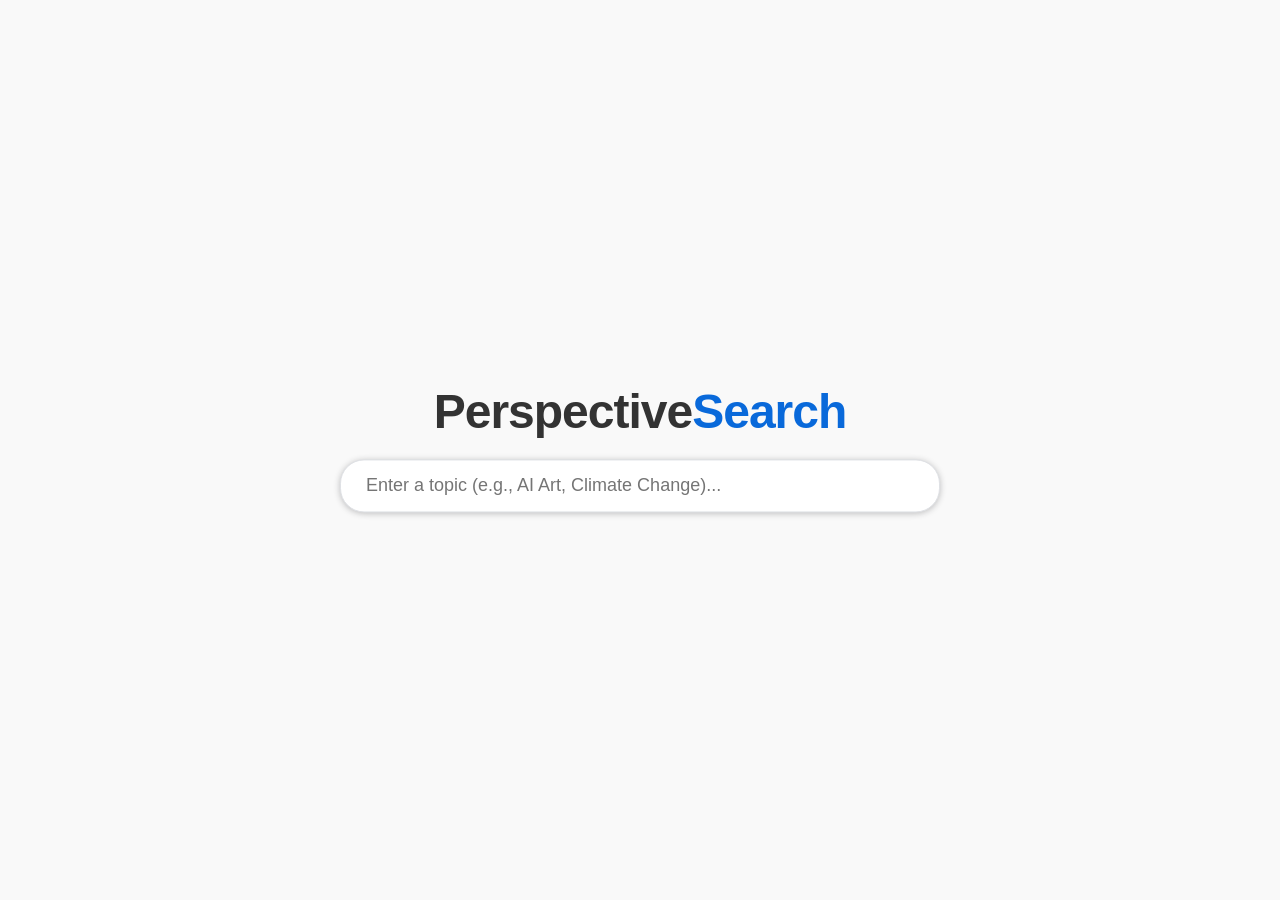
==== week4/index.html @ 608c6807 "week4" ====
<!DOCTYPE html>
<html lang="en">
<head>
    <meta charset="UTF-8">
    <title>Perspective Engine</title>
    <style>
        body { margin: 0; overflow: hidden; font-family: 'Inter', sans-serif; background: #f9f9f9; }
        
        /* 搜索引擎风格 UI */
        #searchContainer {
            position: absolute;
            top: 50%;
            left: 50%;
            transform: translate(-50%, -50%);
            width: 100%;
            max-width: 600px;
            z-index: 1000;
            text-align: center;
            transition: all 0.5s ease-in-out;
        }

        /* 搜索后的状态：移动到顶部 */
        body.has-results #searchContainer {
            top: 60px;
            max-width: 800px;
        }

        h1.logo {
            font-size: 3rem;
            color: #333;
            margin-bottom: 20px;
            letter-spacing: -1px;
            transition: all 0.3s ease;
        }
        
        body.has-results h1.logo {
            font-size: 1.5rem;
            display: inline-block;
            margin-right: 20px;
            margin-bottom: 0;
            vertical-align: middle;
        }

        .input-group {
            position: relative;
            display: inline-block;
            width: 100%;
        }

        body.has-results .input-group {
            width: 60%;
            vertical-align: middle;
        }

        input[type="text"] {
            width: 100%;
            padding: 15px 25px;
            font-size: 18px;
            border: 1px solid #dfe1e5;
            border-radius: 24px;
            box-shadow: 0 1px 6px rgba(32,33,36,.28);
            outline: none;
            box-sizing: border-box;
            transition: box-shadow 0.2s;
        }

        input[type="text"]:focus {
            box-shadow: 0 1px 6px rgba(32,33,36,.5);
        }

        /* 加载状态提示 */
        #status {
            margin-top: 15px;
            color: #666;
            font-size: 14px;
            min-height: 20px;
            opacity: 0;
            transition: opacity 0.3s;
        }
        
        body.has-results #status {
            position: fixed;
            bottom: 20px;
            left: 50%;
            transform: translateX(-50%);
            background: rgba(255,255,255,0.9);
            padding: 5px 15px;
            border-radius: 15px;
        }

        /* 悬停显示的观点气泡 */
        #perspectiveTooltip {
            position: absolute;
            pointer-events: none;
            background: rgba(0, 0, 0, 0.85);
            color: white;
            padding: 12px 16px;
            border-radius: 8px;
            max-width: 300px;
            font-size: 14px;
            line-height: 1.4;
            z-index: 2000;
            opacity: 0;
            transition: opacity 0.2s;
            box-shadow: 0 4px 12px rgba(0,0,0,0.2);
            transform: translate(-50%, -120%); /* 默认在鼠标上方 */
        }

        .type-tag {
            display: inline-block;
            background: #0969da;
            color: white;
            padding: 2px 6px;
            border-radius: 4px;
            font-size: 10px;
            margin-bottom: 4px;
            text-transform: uppercase;
        }
    </style>
</head>
<body>

    <div id="searchContainer">
        <h1 class="logo">Perspective<span style="color:#0969da">Search</span></h1>
        <div class="input-group">
            <input type="text" id="searchInput" placeholder="Enter a topic (e.g., AI Art, Climate Change)..." autocomplete="off">
        </div>
        <div id="status">Ready to search</div>
    </div>

    <div id="perspectiveTooltip"></div>

    <script type="module">
        import { UMAP } from "https://cdn.skypack.dev/umap-js";

        // === 全局变量 ===
        let canvas;
        let ctx;
        let people = {}; // 存储所有用户数据 {id: {name, handle, desc, type, x, y, img...}}
        let drawOrder = []; // 渲染顺序
        let hoveredPersonID = null;
        let isSearching = false;
        
        // 你的 Replicate Proxy Token (如果需要)
        const authToken = ""; 
        const replicateProxy = "https://itp-ima-replicate-proxy.web.app/api/create_n_get";

        // === 初始化 ===
        window.onload = () => {
            initCanvas();
            setupUI();
            animate();
            
            // 尝试加载本地存储（可选，如果想保留上次搜索结果）
            const saved = localStorage.getItem('perspective_people');
            if(saved) {
                // 如果有旧数据，直接进入结果模式
                people = JSON.parse(saved);
                // 恢复图片对象
                for(let id in people) {
                   reloadImage(people[id]);
                }
                drawOrder = Object.keys(people);
                if(drawOrder.length > 0) {
                    document.body.classList.add('has-results');
                    runUMAP(); // 重新计算布局以适应屏幕
                }
            }
        };

        function setupUI() {
            const input = document.getElementById('searchInput');
            input.addEventListener('keydown', (e) => {
                if (e.key === 'Enter') {
                    const topic = input.value.trim();
                    if (topic) startSearch(topic);
                }
            });
        }

        function initCanvas() {
            canvas = document.createElement('canvas');
            canvas.style.position = 'absolute';
            canvas.style.top = '0';
            canvas.style.left = '0';
            canvas.style.zIndex = '0'; // 在 UI 下层
            document.body.appendChild(canvas);
            
            resizeCanvas();
            window.addEventListener('resize', () => {
                resizeCanvas();
                // 窗口改变时重新映射坐标
                if(Object.keys(people).length > 0) projectNormalizedToCanvas(); 
            });

            // 交互事件
            canvas.addEventListener('mousemove', handleMouseMove);
            canvas.addEventListener('click', handleClick);
        }

        function resizeCanvas() {
            canvas.width = window.innerWidth;
            canvas.height = window.innerHeight;
            ctx = canvas.getContext('2d');
        }

        // === 核心逻辑：执行搜索 ===
        async function startSearch(topic) {
            if(isSearching) return;
            isSearching = true;
            updateStatus("Analyzing topic dimensions...", 1);
            document.body.classList.add('has-results'); // 改变 UI 布局

            try {
                // 1. 清空旧数据
                people = {};
                drawOrder = [];
                localStorage.removeItem('perspective_people');

                // 2. 构造 Prompt (藏在代码幕后)
                // 这里我们把用户的需求稍微扩展一下，让 AI 同时生成名字和昵称，方便展示
                const systemPrompt = `You are a social data generator. 
                1. Create a flat JSON object with a list of 15 items.
                2. Each item represents a person with a perspective on the topic provided.
                3. The list should be organized into 5 different types of people (3 people per type).
                4. Fields required for each item: 
                   - "description": (short perspective, max 20 words)
                   - "type": (the category of person)
                   - "name": (a realistic full name)
                   - "handle": (a social media username, starting with @)
                   - "image_prompt": (a visual description of their face/avatar style)
                `;
                
                const fullPrompt = `give me a flat json object with 15 short descriptions of perspectives with about the topic of "${topic}". Please only use the fields description, type, name, handle, and image_prompt.`;

                updateStatus("Generating 15 distinct personas...", 1);

                // 3. 调用 LLM 生成数据
                const llmData = await fetchAI('openai/gpt-5-structured', {
                    prompt: fullPrompt,
                    system_prompt: systemPrompt
                });
                
                let results = llmData.output.json_output;
                // 处理可能返回对象而不是数组的情况
                if (!Array.isArray(results) && results.items) results = results.items;
                if (!Array.isArray(results)) results = Object.values(results);

                console.log("LLM Results:", results);

                // 4. 并行处理：获取文本嵌入 + 生成图片
                updateStatus("Calculating semantic map & Generating avatars...", 1);

                // A. 准备文本用于 Embedding (用于 UMAP 定位)
                // 我们使用 "Type + Description" 来做嵌入，这样观点相似的人会靠在一起
                const textForEmbedding = results.map(r => `${r.type}: ${r.description}`);
                
                // B. 发起 Embedding 请求
                const embedPromise = fetchAI('beautyyuyanli/multilingual-e5-large:a06276a89f1a902d5fc225a9ca32b6e8e6292b7f3b136518878da97c458e2bad', {
                    texts: JSON.stringify(textForEmbedding)
                });

                // C. 发起图片生成请求 (并行 15 个，注意浏览器并发限制，这里简化处理，实际可能需要队列)
                // 为了演示流畅性，我们先创建占位符对象
                const imagePromises = results.map(async (p, index) => {
                    const id = `user_${index}`;
                    people[id] = {
                        ...p,
                        id: id,
                        img: null, // 图片稍后加载
                        imageLoading: true
                    };
                    drawOrder.push(id);

                    // 异步生成单张图片
                    try {
                        const imgRes = await fetchAI('google/imagen-4-fast', {
                            prompt: "square avatar, close up face, " + p.image_prompt
                        });
                        const imgUrl = imgRes.output;
                        
                        // 加载图片对象
                        const imgObj = new Image();
                        imgObj.crossOrigin = "anonymous";
                        imgObj.src = imgUrl;
                        imgObj.onload = () => { people[id].imageLoading = false; };
                        people[id].img = imgObj;
                        people[id].imageURL = imgUrl; // 存 URL 用于序列化
                        
                        return true;
                    } catch(e) {
                        console.error("Image gen failed for", id);
                        people[id].imageLoading = false;
                        return false;
                    }
                });

                // 5. 等待 Embedding 完成 (这决定了位置，比图片更重要)
                const embedRes = await embedPromise;
                const embeddings = embedRes.output;

                // 将 Embedding 存入对象
                results.forEach((_, i) => {
                    const id = `user_${i}`;
                    people[id].embedding = embeddings[i];
                });

                // 6. 运行 UMAP 计算坐标
                runUMAP();
                
                updateStatus(`Found ${results.length} perspectives. Rendering...`, 0); // Hide after a bit
                setTimeout(() => { document.getElementById('status').style.opacity = 0; }, 3000);

                // 保存到本地
                localStorage.setItem('perspective_people', JSON.stringify(people));

            } catch (e) {
                console.error(e);
                updateStatus("Error: " + e.message, 1);
            } finally {
                isSearching = false;
            }
        }

        // === AI API 通用调用函数 ===
        async function fetchAI(model, input) {
            const options = {
                method: "POST",
                headers: {
                    "Content-Type": "application/json",
                    Accept: "application/json",
                    'Authorization': `Bearer ${authToken}`,
                },
                body: JSON.stringify({ model, input }),
            };
            const res = await fetch(replicateProxy, options);
            return await res.json();
        }

        // === UMAP 逻辑 (Code A 的灵魂) ===
        function runUMAP() {
            const ids = Object.keys(people);
            if(ids.length === 0) return;

            // 提取向量
            const embeddings = ids.map(id => people[id].embedding);

            // 配置 UMAP
            const umap = new UMAP({
                nNeighbors: 4, // 小数据集用小邻居数
                minDist: 0.5,
                nComponents: 2,
                spread: 1.0,
            });

            const fittings = umap.fit(embeddings);
            
            // 归一化并存入 people 对象
            const normalized = normalize(fittings);
            
            ids.forEach((id, i) => {
                people[id].normalizedX = normalized[i][0];
                people[id].normalizedY = normalized[i][1];
            });

            projectNormalizedToCanvas();
        }

        function normalize(vectors) {
            let minX = Infinity, maxX = -Infinity, minY = Infinity, maxY = -Infinity;
            vectors.forEach(v => {
                if (v[0] < minX) minX = v[0];
                if (v[0] > maxX) maxX = v[0];
                if (v[1] < minY) minY = v[1];
                if (v[1] > maxY) maxY = v[1];
            });
            return vectors.map(v => [
                (v[0] - minX) / (maxX - minX || 1),
                (v[1] - minY) / (maxY - minY || 1)
            ]);
        }

        function projectNormalizedToCanvas() {
            const margin = 100; // 留白，防止贴边
            const w = canvas.width - margin * 2;
            const h = canvas.height - margin * 2; // 顶部留多一点给搜索框
            const topOffset = 120; 

            for(let id in people) {
                const p = people[id];
                if(p.normalizedX !== undefined) {
                    p.x = margin + p.normalizedX * w;
                    p.y = topOffset + p.normalizedY * (h - topOffset);
                    p.w = 180; // 卡片宽度
                    p.h = 220; // 卡片高度 (含底部文字区)
                }
            }
        }

        // === 渲染循环 (Code B 的肉体) ===
        function animate() {
            ctx.clearRect(0, 0, canvas.width, canvas.height);

            // 绘制连线 (可选：连接相似的人？暂时留白保持干净)

            // 绘制卡片
            drawOrder.forEach(id => {
                const p = people[id];
                if(!p) return;
                
                // 拍立得样式
                ctx.save();
                
                // 阴影
                ctx.shadowColor = 'rgba(0,0,0,0.15)';
                ctx.shadowBlur = 15;
                ctx.shadowOffsetY = 5;

                // 卡片背景
                ctx.fillStyle = '#fff';
                ctx.beginPath();
                ctx.roundRect(p.x, p.y, p.w, p.h, 4);
                ctx.fill();
                ctx.shadowColor = 'transparent'; // 停止阴影

                // 绘制图片
                const imgSize = p.w - 20; // 左右各留10px
                const imgX = p.x + 10;
                const imgY = p.y + 10;
                
                if (p.img && !p.imageLoading) {
                    try {
                        ctx.drawImage(p.img, imgX, imgY, imgSize, imgSize);
                    } catch(e) {}
                } else {
                    // Loading 占位
                    ctx.fillStyle = '#eee';
                    ctx.fillRect(imgX, imgY, imgSize, imgSize);
                    ctx.fillStyle = '#ccc';
                    ctx.font = '12px sans-serif';
                    ctx.fillText("Loading AI...", imgX + 50, imgY + imgSize/2);
                }

                // 底部文字 (名字和 Handle)
                ctx.fillStyle = '#333';
                ctx.font = 'bold 14px Inter';
                ctx.fillText(p.name, imgX, imgY + imgSize + 20);
                
                ctx.fillStyle = '#888';
                ctx.font = '12px Inter';
                ctx.fillText(p.handle, imgX, imgY + imgSize + 36);

                // 高亮边框 (Hover)
                if (hoveredPersonID === id) {
                    ctx.lineWidth = 2;
                    ctx.strokeStyle = '#0969da';
                    ctx.strokeRect(p.x, p.y, p.w, p.h);
                }

                ctx.restore();
            });

            requestAnimationFrame(animate);
        }

        // === 交互逻辑 ===
        function handleMouseMove(e) {
            const rect = canvas.getBoundingClientRect();
            const mx = e.clientX - rect.left;
            const my = e.clientY - rect.top;
            
            let hit = null;
            // 倒序检测，优先选中最上层的
            for(let i = drawOrder.length - 1; i >= 0; i--) {
                const id = drawOrder[i];
                const p = people[id];
                if (mx >= p.x && mx <= p.x + p.w && my >= p.y && my <= p.y + p.h) {
                    hit = id;
                    break;
                }
            }
            
            hoveredPersonID = hit;
            canvas.style.cursor = hit ? 'pointer' : 'default';
            
            updateTooltip(hit, e.clientX, e.clientY);
        }

        function handleClick(e) {
            if(hoveredPersonID) {
                // 点击提到最前
                const idx = drawOrder.indexOf(hoveredPersonID);
                if(idx > -1) {
                    drawOrder.splice(idx, 1);
                    drawOrder.push(hoveredPersonID);
                }
            }
        }

        function updateTooltip(id, mouseX, mouseY) {
            const el = document.getElementById('perspectiveTooltip');
            if(!id) {
                el.style.opacity = 0;
                return;
            }
            const p = people[id];
            el.innerHTML = `
                <span class="type-tag">${p.type}</span><br>
                <strong>${p.name}</strong> <span style="color:#aaa">${p.handle}</span>
                <p style="margin-top:8px; margin-bottom:0; color:#ddd">"${p.description}"</p>
            `;
            el.style.left = mouseX + 'px';
            el.style.top = (mouseY - 20) + 'px'; // 稍微向上一点
            el.style.opacity = 1;
        }

        function updateStatus(text, opacity) {
            const el = document.getElementById('status');
            el.textContent = text;
            el.style.opacity = opacity;
        }
        
        // 辅助：从 localStorage 恢复图片时
        function reloadImage(p) {
            if(p.imageURL) {
                const img = new Image();
                img.crossOrigin = "anonymous";
                img.src = p.imageURL;
                p.img = img;
                p.imageLoading = false;
            }
        }

    </script>
</body>
</html>
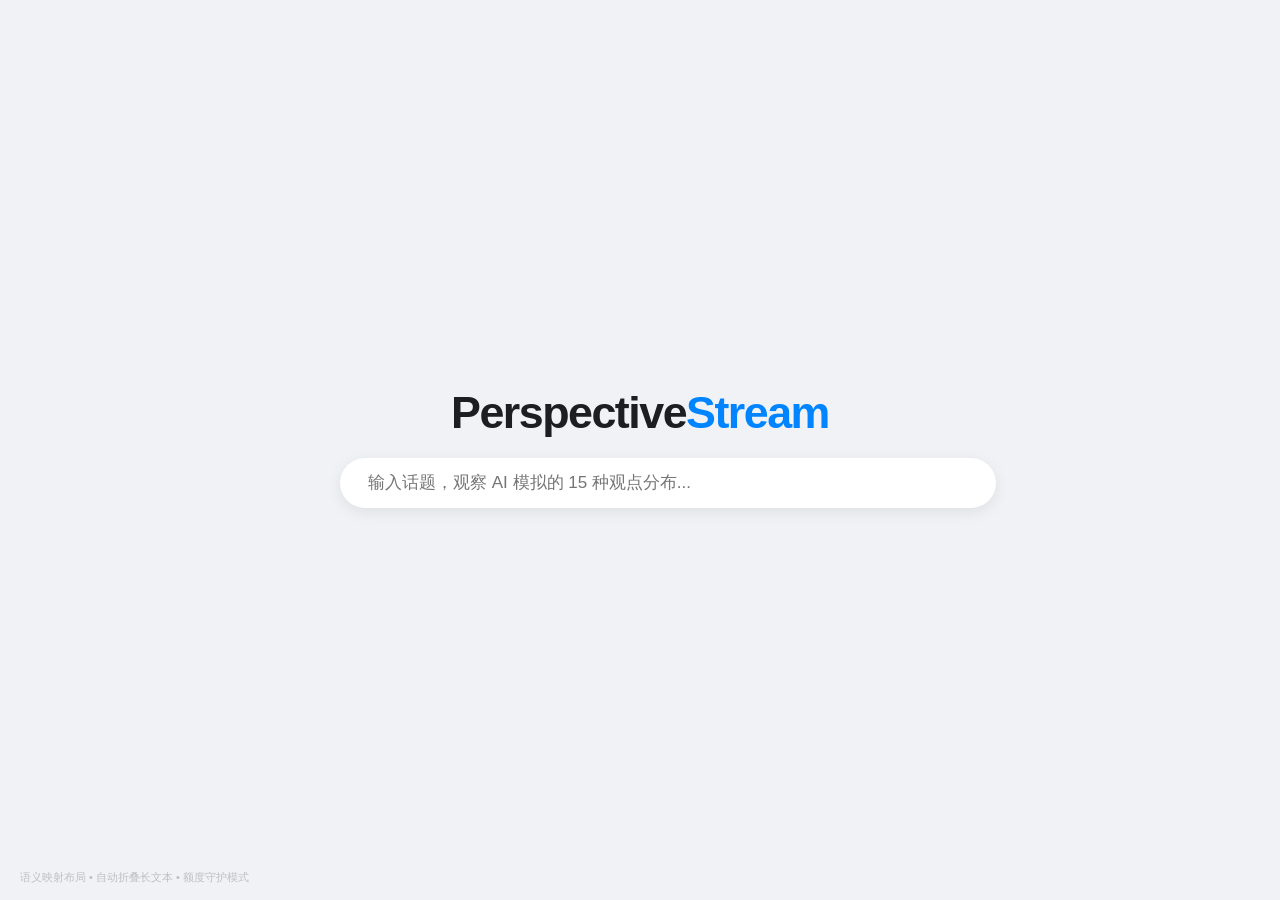
==== commit 2e7b5d32: "hand" ====
--- a/week4/index.html
+++ b/week4/index.html
@@ -1,12 +1,11 @@
 <!DOCTYPE html>
-<html lang="en">
+<html lang="zh-CN">
 <head>
     <meta charset="UTF-8">
-    <title>Perspective Engine</title>
+    <title>Perspective Stream | 2D Social Engine</title>
     <style>
-        body { margin: 0; overflow: hidden; font-family: 'Inter', sans-serif; background: #f9f9f9; }
+        body { margin: 0; overflow: hidden; font-family: 'Inter', -apple-system, sans-serif; background: #f0f2f5; }
         
-        /* 搜索引擎风格 UI */
         #searchContainer {
             position: absolute;
             top: 50%;
@@ -16,25 +15,23 @@
             max-width: 600px;
             z-index: 1000;
             text-align: center;
-            transition: all 0.5s ease-in-out;
-        }
-
-        /* 搜索后的状态：移动到顶部 */
+            transition: all 0.6s cubic-bezier(0.16, 1, 0.3, 1);
+        }
+
         body.has-results #searchContainer {
-            top: 60px;
-            max-width: 800px;
+            top: 50px;
+            max-width: 850px;
         }
 
         h1.logo {
-            font-size: 3rem;
-            color: #333;
+            font-size: 2.8rem;
+            color: #1c1e21;
             margin-bottom: 20px;
-            letter-spacing: -1px;
-            transition: all 0.3s ease;
+            letter-spacing: -1.5px;
         }
         
         body.has-results h1.logo {
-            font-size: 1.5rem;
+            font-size: 1.3rem;
             display: inline-block;
             margin-right: 20px;
             margin-bottom: 0;
@@ -48,123 +45,79 @@
         }
 
         body.has-results .input-group {
-            width: 60%;
+            width: 65%;
             vertical-align: middle;
         }
 
         input[type="text"] {
             width: 100%;
-            padding: 15px 25px;
-            font-size: 18px;
-            border: 1px solid #dfe1e5;
-            border-radius: 24px;
-            box-shadow: 0 1px 6px rgba(32,33,36,.28);
+            padding: 15px 28px;
+            font-size: 17px;
+            border: none;
+            border-radius: 30px;
+            box-shadow: 0 4px 15px rgba(0,0,0,0.08);
             outline: none;
-            box-sizing: border-box;
-            transition: box-shadow 0.2s;
-        }
-
-        input[type="text"]:focus {
-            box-shadow: 0 1px 6px rgba(32,33,36,.5);
-        }
-
-        /* 加载状态提示 */
+        }
+
         #status {
             margin-top: 15px;
-            color: #666;
-            font-size: 14px;
-            min-height: 20px;
+            color: #65676b;
+            font-size: 13px;
+            height: 20px;
             opacity: 0;
-            transition: opacity 0.3s;
-        }
-        
-        body.has-results #status {
+        }
+
+        #footerInfo {
             position: fixed;
-            bottom: 20px;
-            left: 50%;
-            transform: translateX(-50%);
-            background: rgba(255,255,255,0.9);
-            padding: 5px 15px;
-            border-radius: 15px;
-        }
-
-        /* 悬停显示的观点气泡 */
-        #perspectiveTooltip {
-            position: absolute;
+            bottom: 15px;
+            left: 20px;
+            font-size: 11px;
+            color: #bcc0c4;
             pointer-events: none;
-            background: rgba(0, 0, 0, 0.85);
-            color: white;
-            padding: 12px 16px;
-            border-radius: 8px;
-            max-width: 300px;
-            font-size: 14px;
-            line-height: 1.4;
-            z-index: 2000;
-            opacity: 0;
-            transition: opacity 0.2s;
-            box-shadow: 0 4px 12px rgba(0,0,0,0.2);
-            transform: translate(-50%, -120%); /* 默认在鼠标上方 */
-        }
-
-        .type-tag {
-            display: inline-block;
-            background: #0969da;
-            color: white;
-            padding: 2px 6px;
-            border-radius: 4px;
-            font-size: 10px;
-            margin-bottom: 4px;
-            text-transform: uppercase;
         }
     </style>
 </head>
 <body>
 
     <div id="searchContainer">
-        <h1 class="logo">Perspective<span style="color:#0969da">Search</span></h1>
+        <h1 class="logo">Perspective<span style="color:#0084ff">Stream</span></h1>
         <div class="input-group">
-            <input type="text" id="searchInput" placeholder="Enter a topic (e.g., AI Art, Climate Change)..." autocomplete="off">
+            <input type="text" id="searchInput" placeholder="输入话题，观察 AI 模拟的 15 种观点分布..." autocomplete="off">
         </div>
-        <div id="status">Ready to search</div>
+        <div id="status">准备就绪</div>
     </div>
 
-    <div id="perspectiveTooltip"></div>
+    <div id="footerInfo">语义映射布局 • 自动折叠长文本 • 额度守护模式</div>
 
     <script type="module">
         import { UMAP } from "https://cdn.skypack.dev/umap-js";
 
-        // === 全局变量 ===
-        let canvas;
-        let ctx;
-        let people = {}; // 存储所有用户数据 {id: {name, handle, desc, type, x, y, img...}}
-        let drawOrder = []; // 渲染顺序
+        let canvas, ctx;
+        let people = {}; 
+        let drawOrder = []; 
         let hoveredPersonID = null;
         let isSearching = false;
         
-        // 你的 Replicate Proxy Token (如果需要)
-        const authToken = ""; 
+        // 你的代理地址
         const replicateProxy = "https://itp-ima-replicate-proxy.web.app/api/create_n_get";
 
-        // === 初始化 ===
         window.onload = () => {
             initCanvas();
             setupUI();
             animate();
             
-            // 尝试加载本地存储（可选，如果想保留上次搜索结果）
-            const saved = localStorage.getItem('perspective_people');
+            // 恢复本地存储
+            const saved = localStorage.getItem('perspective_stream_v2');
             if(saved) {
-                // 如果有旧数据，直接进入结果模式
-                people = JSON.parse(saved);
-                // 恢复图片对象
-                for(let id in people) {
-                   reloadImage(people[id]);
-                }
-                drawOrder = Object.keys(people);
-                if(drawOrder.length > 0) {
-                    document.body.classList.add('has-results');
-                    runUMAP(); // 重新计算布局以适应屏幕
-                }
+                try {
+                    people = JSON.parse(saved);
+                    for(let id in people) reloadImage(people[id]);
+                    drawOrder = Object.keys(people);
+                    if(drawOrder.length > 0) {
+                        document.body.classList.add('has-results');
+                        projectNormalizedToCanvas();
+                    }
+                } catch(e) { localStorage.removeItem('perspective_stream_v2'); }
             }
         };
 
@@ -183,19 +136,13 @@
             canvas.style.position = 'absolute';
             canvas.style.top = '0';
             canvas.style.left = '0';
-            canvas.style.zIndex = '0'; // 在 UI 下层
             document.body.appendChild(canvas);
-            
             resizeCanvas();
             window.addEventListener('resize', () => {
                 resizeCanvas();
-                // 窗口改变时重新映射坐标
-                if(Object.keys(people).length > 0) projectNormalizedToCanvas(); 
-            });
-
-            // 交互事件
+                projectNormalizedToCanvas(); 
+            });
             canvas.addEventListener('mousemove', handleMouseMove);
-            canvas.addEventListener('click', handleClick);
         }
 
         function resizeCanvas() {
@@ -204,314 +151,223 @@
             ctx = canvas.getContext('2d');
         }
 
-        // === 核心逻辑：执行搜索 ===
         async function startSearch(topic) {
             if(isSearching) return;
             isSearching = true;
-            updateStatus("Analyzing topic dimensions...", 1);
-            document.body.classList.add('has-results'); // 改变 UI 布局
+            updateStatus("AI 正在构建视角...", 1);
+            document.body.classList.add('has-results');
 
             try {
-                // 1. 清空旧数据
                 people = {};
                 drawOrder = [];
-                localStorage.removeItem('perspective_people');
-
-                // 2. 构造 Prompt (藏在代码幕后)
-                // 这里我们把用户的需求稍微扩展一下，让 AI 同时生成名字和昵称，方便展示
-                const systemPrompt = `You are a social data generator. 
-                1. Create a flat JSON object with a list of 15 items.
-                2. Each item represents a person with a perspective on the topic provided.
-                3. The list should be organized into 5 different types of people (3 people per type).
-                4. Fields required for each item: 
-                   - "description": (short perspective, max 20 words)
-                   - "type": (the category of person)
-                   - "name": (a realistic full name)
-                   - "handle": (a social media username, starting with @)
-                   - "image_prompt": (a visual description of their face/avatar style)
-                `;
+
+                // 1. 调用 LLM 生成 15 条观点
+                const systemPrompt = `Create 15 diverse personas with distinct perspectives. Return a flat JSON array of objects with: name, handle, content (1-2 sentences), type (category), image_seed (a random unique string).`;
+                const fullPrompt = `Generate 15 perspectives about "${topic}" in JSON.`;
+
+                const llmData = await fetchAI('openai/gpt-4o', { prompt: fullPrompt, system_prompt: systemPrompt });
                 
-                const fullPrompt = `give me a flat json object with 15 short descriptions of perspectives with about the topic of "${topic}". Please only use the fields description, type, name, handle, and image_prompt.`;
-
-                updateStatus("Generating 15 distinct personas...", 1);
-
-                // 3. 调用 LLM 生成数据
-                const llmData = await fetchAI('openai/gpt-5-structured', {
-                    prompt: fullPrompt,
-                    system_prompt: systemPrompt
+                let results = [];
+                const raw = llmData.output?.json_output || llmData.output;
+                if (Array.isArray(raw)) results = raw;
+                else if (typeof raw === 'string') results = JSON.parse(raw.replace(/```json|```/g, ""));
+                else if (raw?.items) results = raw.items;
+
+                if (!Array.isArray(results)) throw new Error("无法解析 AI 返回的数据");
+                results = results.slice(0, 15);
+
+                // 2. 语义嵌入 (Embedding) - 决定布局
+                updateStatus("计算语义距离...", 1);
+                const textForEmbed = results.map(r => `${r.type}: ${r.content}`);
+                const embedRes = await fetchAI('beautyyuyanli/multilingual-e5-large:a06276a89f1a902d5fc225a9ca32b6e8e6292b7f3b136518878da97c458e2bad', {
+                    texts: JSON.stringify(textForEmbed)
                 });
-                
-                let results = llmData.output.json_output;
-                // 处理可能返回对象而不是数组的情况
-                if (!Array.isArray(results) && results.items) results = results.items;
-                if (!Array.isArray(results)) results = Object.values(results);
-
-                console.log("LLM Results:", results);
-
-                // 4. 并行处理：获取文本嵌入 + 生成图片
-                updateStatus("Calculating semantic map & Generating avatars...", 1);
-
-                // A. 准备文本用于 Embedding (用于 UMAP 定位)
-                // 我们使用 "Type + Description" 来做嵌入，这样观点相似的人会靠在一起
-                const textForEmbedding = results.map(r => `${r.type}: ${r.description}`);
-                
-                // B. 发起 Embedding 请求
-                const embedPromise = fetchAI('beautyyuyanli/multilingual-e5-large:a06276a89f1a902d5fc225a9ca32b6e8e6292b7f3b136518878da97c458e2bad', {
-                    texts: JSON.stringify(textForEmbedding)
-                });
-
-                // C. 发起图片生成请求 (并行 15 个，注意浏览器并发限制，这里简化处理，实际可能需要队列)
-                // 为了演示流畅性，我们先创建占位符对象
-                const imagePromises = results.map(async (p, index) => {
+
+                // 3. 构建对象并加载免费头像
+                results.forEach((p, index) => {
                     const id = `user_${index}`;
-                    people[id] = {
-                        ...p,
-                        id: id,
-                        img: null, // 图片稍后加载
-                        imageLoading: true
+                    people[id] = { 
+                        ...p, 
+                        id, 
+                        embedding: embedRes.output[index],
+                        img: null, 
+                        imageLoading: true 
                     };
                     drawOrder.push(id);
-
-                    // 异步生成单张图片
-                    try {
-                        const imgRes = await fetchAI('google/imagen-4-fast', {
-                            prompt: "square avatar, close up face, " + p.image_prompt
-                        });
-                        const imgUrl = imgRes.output;
-                        
-                        // 加载图片对象
-                        const imgObj = new Image();
-                        imgObj.crossOrigin = "anonymous";
-                        imgObj.src = imgUrl;
-                        imgObj.onload = () => { people[id].imageLoading = false; };
-                        people[id].img = imgObj;
-                        people[id].imageURL = imgUrl; // 存 URL 用于序列化
-                        
-                        return true;
-                    } catch(e) {
-                        console.error("Image gen failed for", id);
-                        people[id].imageLoading = false;
-                        return false;
-                    }
+                    // 使用 DiceBear 免费库，根据 handle 生成唯一头像，不消耗 AI 额度
+                    loadFreeAvatar(id, p.handle);
                 });
 
-                // 5. 等待 Embedding 完成 (这决定了位置，比图片更重要)
-                const embedRes = await embedPromise;
-                const embeddings = embedRes.output;
-
-                // 将 Embedding 存入对象
-                results.forEach((_, i) => {
-                    const id = `user_${i}`;
-                    people[id].embedding = embeddings[i];
-                });
-
-                // 6. 运行 UMAP 计算坐标
+                // 4. 运行布局算法
                 runUMAP();
                 
-                updateStatus(`Found ${results.length} perspectives. Rendering...`, 0); // Hide after a bit
-                setTimeout(() => { document.getElementById('status').style.opacity = 0; }, 3000);
-
-                // 保存到本地
-                localStorage.setItem('perspective_people', JSON.stringify(people));
+                updateStatus("分析完成", 0);
+                localStorage.setItem('perspective_stream_v2', JSON.stringify(people));
 
             } catch (e) {
                 console.error(e);
-                updateStatus("Error: " + e.message, 1);
+                updateStatus("错误: " + e.message, 1);
             } finally {
                 isSearching = false;
             }
         }
 
-        // === AI API 通用调用函数 ===
-        async function fetchAI(model, input) {
-            const options = {
-                method: "POST",
-                headers: {
-                    "Content-Type": "application/json",
-                    Accept: "application/json",
-                    'Authorization': `Bearer ${authToken}`,
-                },
-                body: JSON.stringify({ model, input }),
+        // 免费头像加载器
+        function loadFreeAvatar(id, seed) {
+            const cleanSeed = seed.replace('@', '');
+            const avatarUrl = `https://api.dicebear.com/7.x/avataaars/svg?seed=${cleanSeed}`;
+            const img = new Image();
+            img.crossOrigin = "anonymous";
+            img.src = avatarUrl;
+            img.onload = () => {
+                people[id].img = img;
+                people[id].imageURL = avatarUrl;
+                people[id].imageLoading = false;
             };
-            const res = await fetch(replicateProxy, options);
-            return await res.json();
-        }
-
-        // === UMAP 逻辑 (Code A 的灵魂) ===
+            img.onerror = () => { people[id].imageLoading = false; };
+        }
+
         function runUMAP() {
-            const ids = Object.keys(people);
-            if(ids.length === 0) return;
-
-            // 提取向量
+            const ids = drawOrder.filter(id => people[id].embedding);
+            if(ids.length < 2) return;
+
             const embeddings = ids.map(id => people[id].embedding);
-
-            // 配置 UMAP
-            const umap = new UMAP({
-                nNeighbors: 4, // 小数据集用小邻居数
-                minDist: 0.5,
-                nComponents: 2,
-                spread: 1.0,
-            });
-
-            const fittings = umap.fit(embeddings);
+            const nNeighbors = Math.min(5, ids.length - 1);
             
-            // 归一化并存入 people 对象
-            const normalized = normalize(fittings);
-            
-            ids.forEach((id, i) => {
-                people[id].normalizedX = normalized[i][0];
-                people[id].normalizedY = normalized[i][1];
-            });
-
-            projectNormalizedToCanvas();
+            try {
+                const umap = new UMAP({ nNeighbors, minDist: 0.7, nComponents: 2 });
+                const fittings = umap.fit(embeddings);
+                const normalized = normalize(fittings);
+                
+                ids.forEach((id, i) => {
+                    people[id].normalizedX = normalized[i][0];
+                    people[id].normalizedY = normalized[i][1];
+                });
+                projectNormalizedToCanvas();
+            } catch(e) { console.warn("UMAP Layout failed, using fallback."); }
         }
 
         function normalize(vectors) {
             let minX = Infinity, maxX = -Infinity, minY = Infinity, maxY = -Infinity;
             vectors.forEach(v => {
-                if (v[0] < minX) minX = v[0];
-                if (v[0] > maxX) maxX = v[0];
-                if (v[1] < minY) minY = v[1];
-                if (v[1] > maxY) maxY = v[1];
-            });
-            return vectors.map(v => [
-                (v[0] - minX) / (maxX - minX || 1),
-                (v[1] - minY) / (maxY - minY || 1)
-            ]);
+                minX = Math.min(minX, v[0]); maxX = Math.max(maxX, v[0]);
+                minY = Math.min(minY, v[1]); maxY = Math.max(maxY, v[1]);
+            });
+            return vectors.map(v => [ (v[0]-minX)/(maxX-minX||1), (v[1]-minY)/(maxY-minY||1) ]);
         }
 
         function projectNormalizedToCanvas() {
-            const margin = 100; // 留白，防止贴边
+            const margin = 100;
             const w = canvas.width - margin * 2;
-            const h = canvas.height - margin * 2; // 顶部留多一点给搜索框
-            const topOffset = 120; 
+            const h = canvas.height - 200;
+            const topOffset = 150;
 
             for(let id in people) {
                 const p = people[id];
-                if(p.normalizedX !== undefined) {
-                    p.x = margin + p.normalizedX * w;
-                    p.y = topOffset + p.normalizedY * (h - topOffset);
-                    p.w = 180; // 卡片宽度
-                    p.h = 220; // 卡片高度 (含底部文字区)
-                }
-            }
-        }
-
-        // === 渲染循环 (Code B 的肉体) ===
+                p.w = 360; p.h = 100; 
+                p.x = margin + p.normalizedX * (w - p.w);
+                p.y = topOffset + p.normalizedY * (h - topOffset);
+            }
+        }
+
         function animate() {
             ctx.clearRect(0, 0, canvas.width, canvas.height);
-
-            // 绘制连线 (可选：连接相似的人？暂时留白保持干净)
-
-            // 绘制卡片
+            
             drawOrder.forEach(id => {
                 const p = people[id];
-                if(!p) return;
+                if(!p.x) return;
+
+                ctx.save();
+                ctx.shadowColor = 'rgba(0,0,0,0.06)';
+                ctx.shadowBlur = 15;
+                ctx.fillStyle = '#ffffff';
+                ctx.beginPath();
+                ctx.roundRect(p.x, p.y, p.w, p.h, 16);
+                ctx.fill();
+
+                // 头像
+                const avSize = 60;
+                const avX = p.x + 18;
+                const avY = p.y + (p.h - avSize) / 2;
+
+                ctx.save();
+                ctx.beginPath();
+                ctx.arc(avX + avSize/2, avY + avSize/2, avSize/2, 0, Math.PI*2);
+                ctx.clip();
+                if(p.img && !p.imageLoading) {
+                    ctx.drawImage(p.img, avX, avY, avSize, avSize);
+                } else {
+                    ctx.fillStyle = '#f3f4f6';
+                    ctx.fill();
+                }
+                ctx.restore();
+
+                // 文本
+                const textX = avX + avSize + 15;
+                const textW = p.w - avSize - 55;
+
+                ctx.fillStyle = '#1c1e21';
+                ctx.font = 'bold 15px sans-serif';
+                ctx.fillText(p.name, textX, p.y + 36);
                 
-                // 拍立得样式
-                ctx.save();
-                
-                // 阴影
-                ctx.shadowColor = 'rgba(0,0,0,0.15)';
-                ctx.shadowBlur = 15;
-                ctx.shadowOffsetY = 5;
-
-                // 卡片背景
-                ctx.fillStyle = '#fff';
-                ctx.beginPath();
-                ctx.roundRect(p.x, p.y, p.w, p.h, 4);
-                ctx.fill();
-                ctx.shadowColor = 'transparent'; // 停止阴影
-
-                // 绘制图片
-                const imgSize = p.w - 20; // 左右各留10px
-                const imgX = p.x + 10;
-                const imgY = p.y + 10;
-                
-                if (p.img && !p.imageLoading) {
-                    try {
-                        ctx.drawImage(p.img, imgX, imgY, imgSize, imgSize);
-                    } catch(e) {}
-                } else {
-                    // Loading 占位
-                    ctx.fillStyle = '#eee';
-                    ctx.fillRect(imgX, imgY, imgSize, imgSize);
-                    ctx.fillStyle = '#ccc';
-                    ctx.font = '12px sans-serif';
-                    ctx.fillText("Loading AI...", imgX + 50, imgY + imgSize/2);
-                }
-
-                // 底部文字 (名字和 Handle)
-                ctx.fillStyle = '#333';
-                ctx.font = 'bold 14px Inter';
-                ctx.fillText(p.name, imgX, imgY + imgSize + 20);
-                
-                ctx.fillStyle = '#888';
-                ctx.font = '12px Inter';
-                ctx.fillText(p.handle, imgX, imgY + imgSize + 36);
-
-                // 高亮边框 (Hover)
-                if (hoveredPersonID === id) {
+                const nw = ctx.measureText(p.name).width;
+                ctx.fillStyle = '#8e9194';
+                ctx.font = '13px sans-serif';
+                ctx.fillText(p.handle, textX + nw + 8, p.y + 36);
+
+                ctx.fillStyle = '#2d2e30';
+                ctx.font = '14px sans-serif';
+                wrapText(ctx, p.content, textX, p.y + 60, textW, 20);
+
+                if(hoveredPersonID === id) {
+                    ctx.strokeStyle = '#0084ff';
                     ctx.lineWidth = 2;
-                    ctx.strokeStyle = '#0969da';
                     ctx.strokeRect(p.x, p.y, p.w, p.h);
                 }
-
                 ctx.restore();
             });
-
             requestAnimationFrame(animate);
         }
 
-        // === 交互逻辑 ===
+        function wrapText(context, text, x, y, maxWidth, lineHeight) {
+            if(!text) return;
+            const words = text.split(' ');
+            let line = '';
+            for(let n = 0; n < words.length; n++) {
+                let testLine = line + words[n] + ' ';
+                if (context.measureText(testLine).width > maxWidth && n > 0) {
+                    context.fillText(line, x, y);
+                    line = words[n] + ' ';
+                    y += lineHeight;
+                } else { line = testLine; }
+            }
+            context.fillText(line, x, y);
+        }
+
         function handleMouseMove(e) {
             const rect = canvas.getBoundingClientRect();
             const mx = e.clientX - rect.left;
             const my = e.clientY - rect.top;
-            
             let hit = null;
-            // 倒序检测，优先选中最上层的
             for(let i = drawOrder.length - 1; i >= 0; i--) {
-                const id = drawOrder[i];
-                const p = people[id];
-                if (mx >= p.x && mx <= p.x + p.w && my >= p.y && my <= p.y + p.h) {
-                    hit = id;
-                    break;
+                const p = people[drawOrder[i]];
+                if (p.x && mx >= p.x && mx <= p.x+p.w && my >= p.y && my <= p.y+p.h) {
+                    hit = drawOrder[i]; break;
                 }
             }
-            
             hoveredPersonID = hit;
             canvas.style.cursor = hit ? 'pointer' : 'default';
-            
-            updateTooltip(hit, e.clientX, e.clientY);
-        }
-
-        function handleClick(e) {
-            if(hoveredPersonID) {
-                // 点击提到最前
-                const idx = drawOrder.indexOf(hoveredPersonID);
-                if(idx > -1) {
-                    drawOrder.splice(idx, 1);
-                    drawOrder.push(hoveredPersonID);
-                }
-            }
-        }
-
-        function updateTooltip(id, mouseX, mouseY) {
-            const el = document.getElementById('perspectiveTooltip');
-            if(!id) {
-                el.style.opacity = 0;
-                return;
-            }
-            const p = people[id];
-            el.innerHTML = `
-                <span class="type-tag">${p.type}</span><br>
-                <strong>${p.name}</strong> <span style="color:#aaa">${p.handle}</span>
-                <p style="margin-top:8px; margin-bottom:0; color:#ddd">"${p.description}"</p>
-            `;
-            el.style.left = mouseX + 'px';
-            el.style.top = (mouseY - 20) + 'px'; // 稍微向上一点
-            el.style.opacity = 1;
+        }
+
+        async function fetchAI(model, input) {
+            const res = await fetch(replicateProxy, {
+                method: "POST",
+                headers: { "Content-Type": "application/json" },
+                body: JSON.stringify({ model, input }),
+            });
+            const data = await res.json();
+            if (data.error) throw new Error(data.error);
+            return data;
         }
 
         function updateStatus(text, opacity) {
@@ -519,8 +375,7 @@
             el.textContent = text;
             el.style.opacity = opacity;
         }
-        
-        // 辅助：从 localStorage 恢复图片时
+
         function reloadImage(p) {
             if(p.imageURL) {
                 const img = new Image();
@@ -530,7 +385,6 @@
                 p.imageLoading = false;
             }
         }
-
     </script>
 </body>
 </html>
